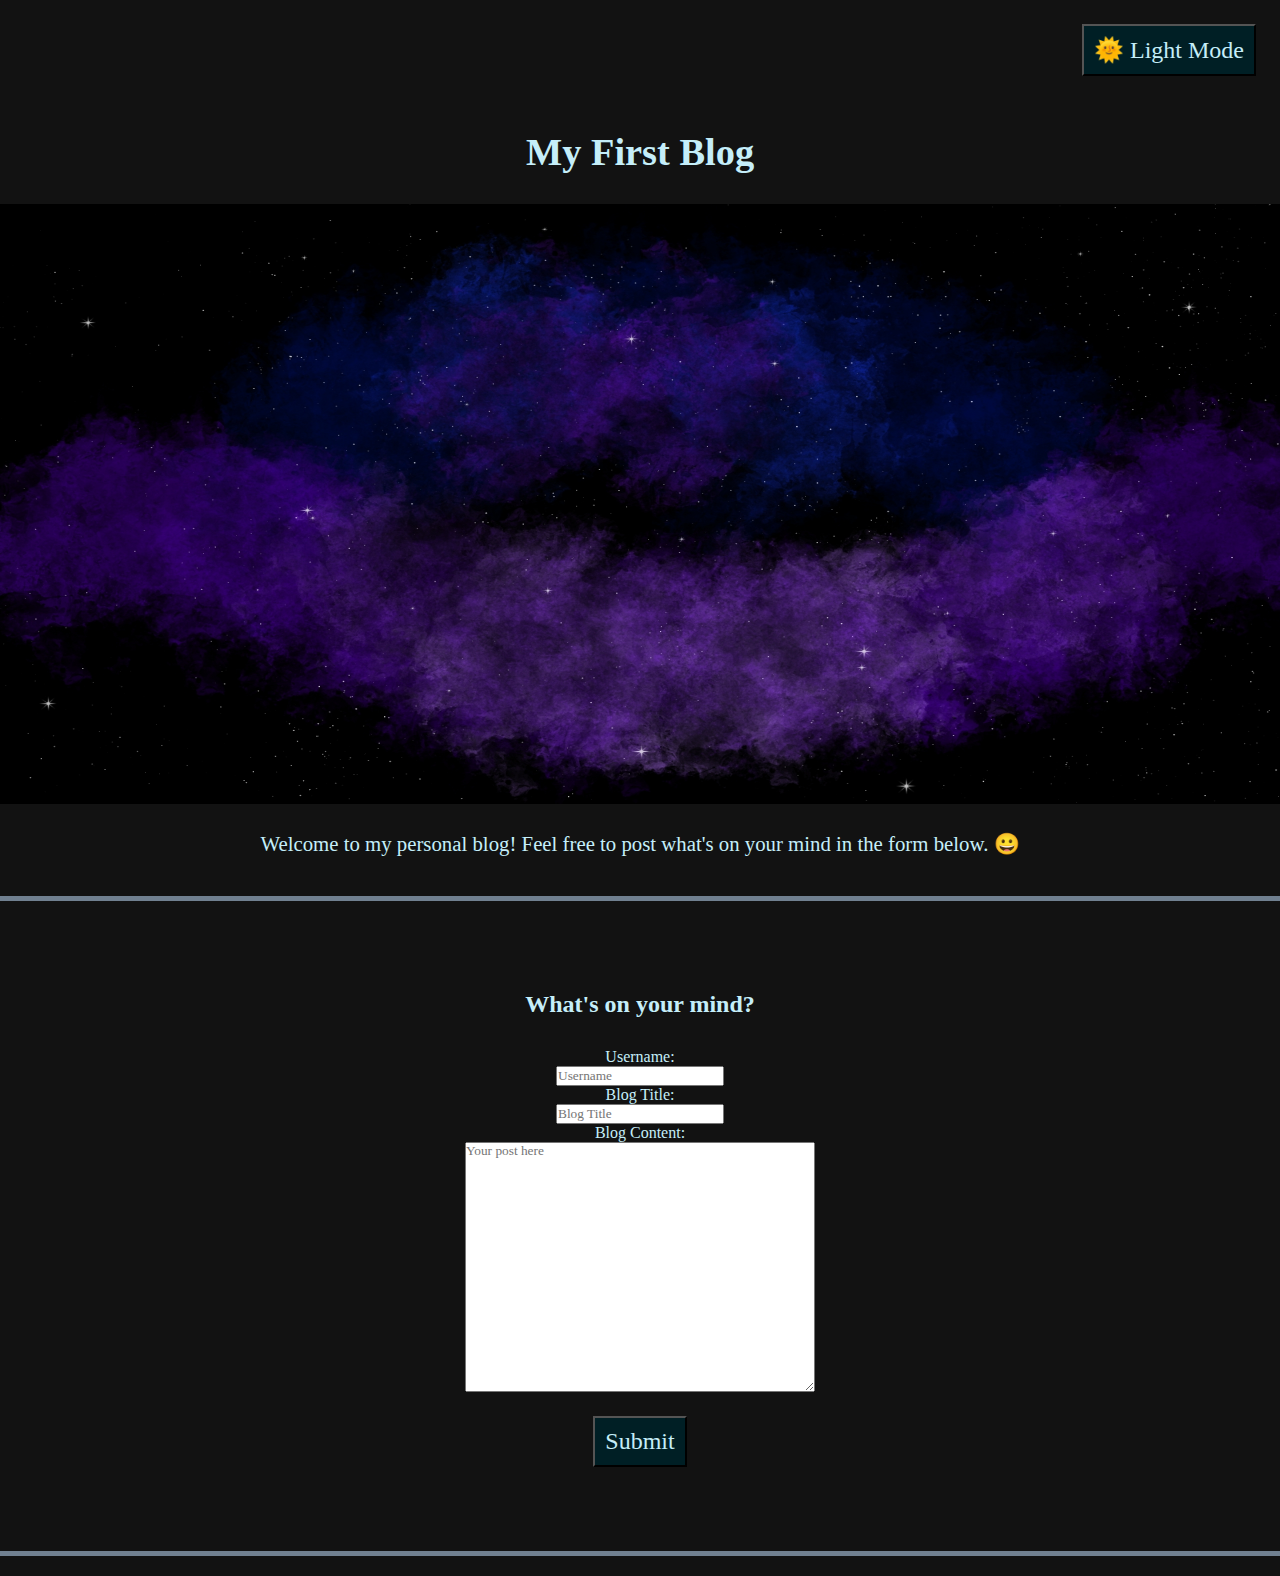
==== index.html @ ccfa7328 "Initial commit from local repo" ====
<!DOCTYPE html>
<html lang="en">

<head>
    <meta charset="UTF-8">
    <meta name="viewport" content="width=device-width, initial-scale=1.0">
    <meta http-equiv="X-UA-Compatible" content="ie=edge">
    <link rel="stylesheet" href="./assets/css/styles.css" />
    <link rel="stylesheet" href="./assets/css/form.css" />
    <title>My First Blog</title>
</head>

<body class="dark">
    <header>
        <button class="nav-bttn" id="theme-switcher"></button>
        <div class="img-container">
            <h1 class="blog-heading">My First Blog</h1>
            <img class="heading-img" src="./assets/images/galaxy.jpg" alt="Nebula and stars">
            <p>Welcome to my personal blog! Feel free to post what's on your mind in the form below. 😀</p>
        </div>
    </header>
    <form class="post-entry" id="submission">
        <h2 class="post-heading">What's on your mind?</h2>
        <label for="username">Username:</label>
        <input type="text" id="username" name="username" placeholder="Username">
        <label for="title">Blog Title:</label>
        <input type="text" id="title" name="title" placeholder="Blog Title">
        <label for="content">Blog Content:</label>
        <textarea style="height: 250px; width: 350px;" id="content" name="content"
            placeholder="Your post here"></textarea>
        <input type="submit" class="nav-bttn" id="submit" value="Submit">
    </form>
    <script src="./assets/js/form.js"></script>
    <script src="./assets/js/logic.js"></script>
</body>

</html>
---- assets/css/styles.css ----
/* Light and dark mode properties with changing text for 'theme-switcher' button */

.dark {
  --secondary: #708090;
  --surface: #121212;
  --primary-text: #c5eef9;
  --dark-text: "🌞 Light Mode";
  --border-color: hsl(231, 100%, 93%);
  --button-color: #001f25;
}

.light {
  --secondary: #7393B3;
  --surface: azure;
  --primary-text: black;
  --lit-text: "🌠 Dark Mode";
  --border-color: #247BA0;
  --button-color: #247BA0;
}

.dark #theme-switcher::before {
  content: var(--dark-text)
}

.light #theme-switcher::before {
  content: var(--lit-text);
}

*{
margin: 0px;
padding: 0px;
font-family: Cambria, Cochin, Georgia, Times, 'Times New Roman', serif;
box-sizing: border-box;
}

a{
  text-decoration: none;
}

body{
    display: block;
    padding: 0px;
    margin: 0px;
    background-color: var(--surface);
    color: var(--primary-text)
}

/* For all navigation buttons on both pages to keep consistency */
.nav-bttn {
    padding: 10px;
    margin: 24px;
    cursor: pointer;
    font-size: 24px;
    background-color: var(--button-color);
    color: var(--primary-text);
}

/* For both pages to keep a uniform looking appearance */
.blog-heading {
    font-size: 2.4rem;
    font-weight: 750;
    padding: 30px;
}

.heading-img header {
    width: 640px;
    height: 360px;
    object-position: center;
}
  
ul { 
    list-style-type: none;
    margin: 0;
    padding: 0;
}
---- assets/css/form.css ----
header {
  text-align: right;
}

header button {
  margin-right: 70px;
  margin-top: 40px;
}

.img-container { 
    display: flex;
    justify-content: center;
    align-items: center;
    flex-direction: column;
    padding: 0 0 40px;
    border-bottom: 5px solid var(--secondary);
  }

.heading-img {
  width: 100%;
  height: 600px;
  object-position: center;
}

.post-entry {
    display: flex;
    justify-content: center;
    flex-wrap: wrap;
    align-items: center;
    flex-direction: column;
    padding: 60px;
    margin-bottom: 20px;
    border-bottom: 5px solid var(--secondary); 
}

.post-heading {
    padding:30px;
}

p {
  padding-top: 28px;
  font-weight: 400;
  font-size: 1.3rem;
}
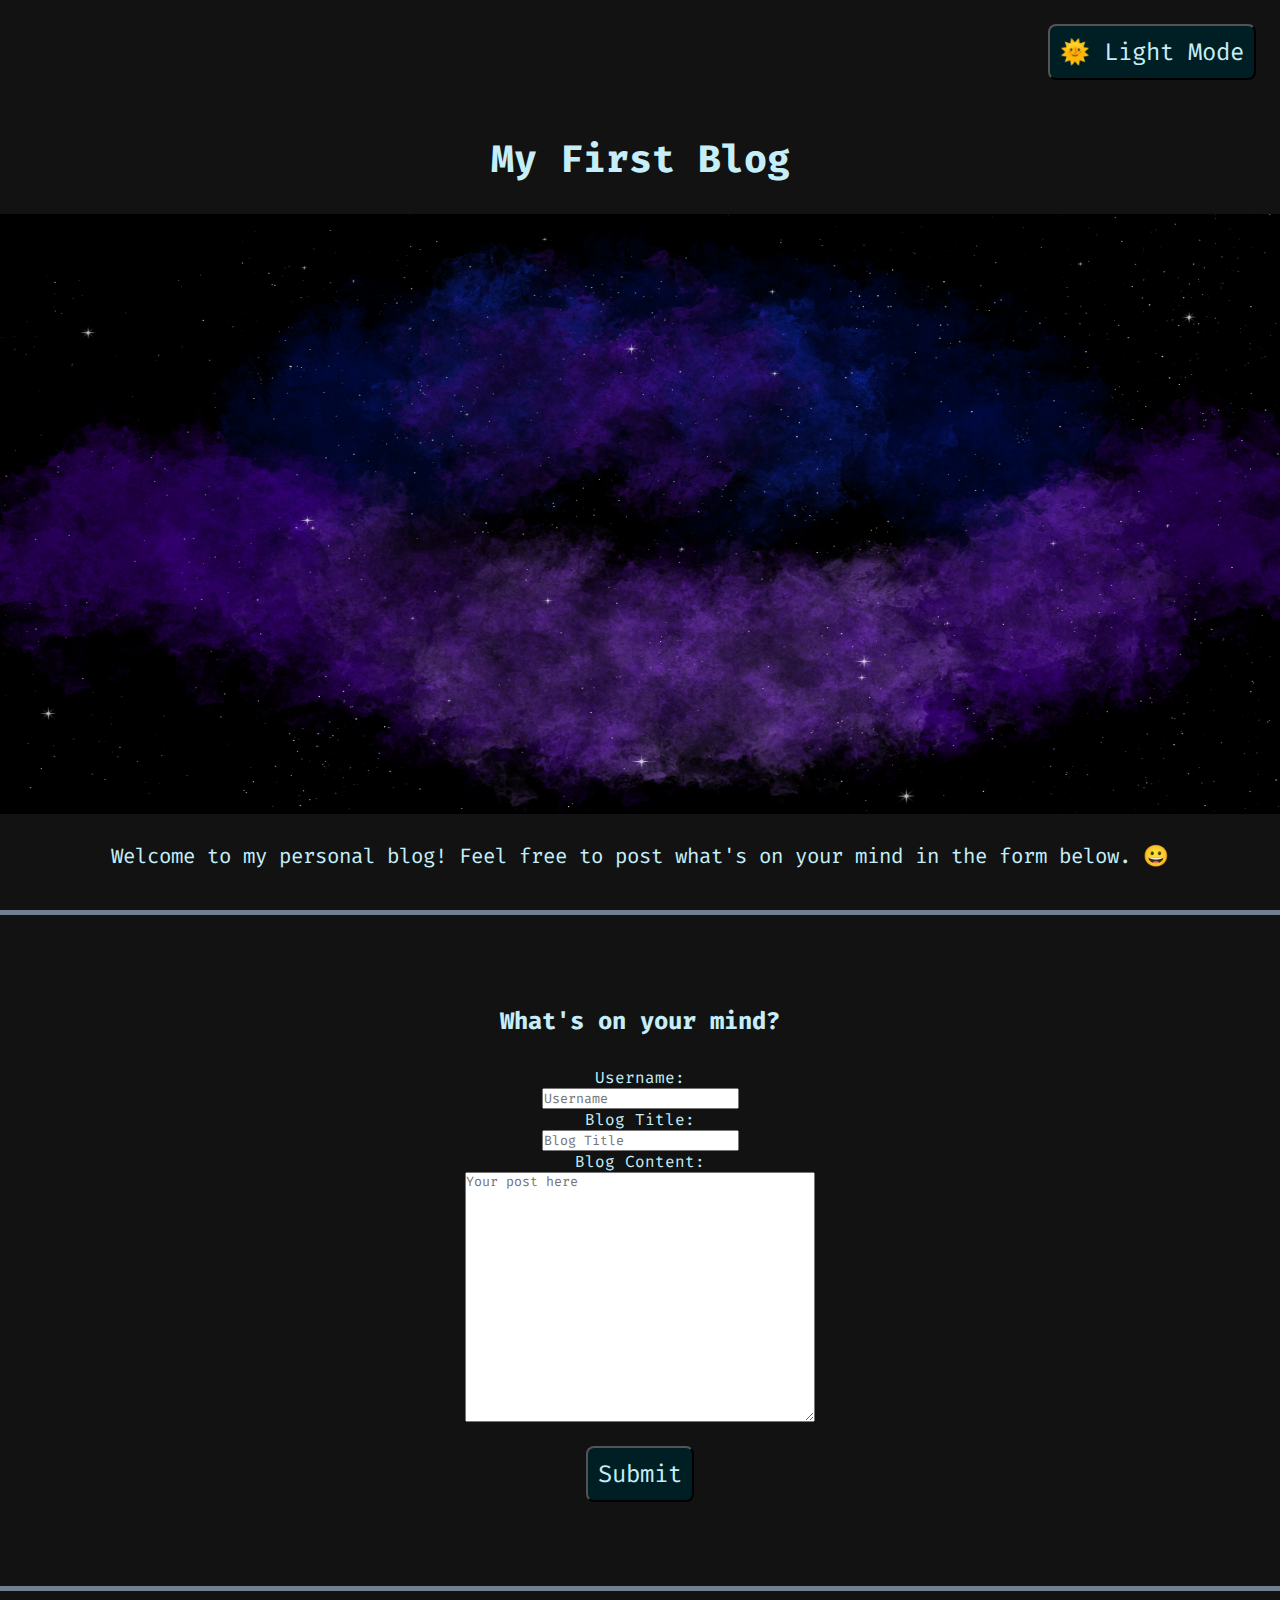
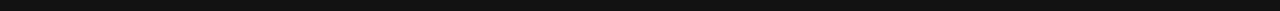
==== commit fe16f7f6: "Updated HTML, CSS, README, and added screenshots" ====
--- a/index.html
+++ b/index.html
@@ -5,6 +5,11 @@
     <meta charset="UTF-8">
     <meta name="viewport" content="width=device-width, initial-scale=1.0">
     <meta http-equiv="X-UA-Compatible" content="ie=edge">
+    <link rel="preconnect" href="https://fonts.googleapis.com">
+    <link rel="preconnect" href="https://fonts.gstatic.com" crossorigin>
+    <link
+        href="https://fonts.googleapis.com/css2?family=Fira+Code:wght@300..700&family=Urbanist:ital,wght@0,100..900;1,100..900&display=swap"
+        rel="stylesheet">
     <link rel="stylesheet" href="./assets/css/styles.css" />
     <link rel="stylesheet" href="./assets/css/form.css" />
     <title>My First Blog</title>
--- a/assets/css/styles.css
+++ b/assets/css/styles.css
@@ -29,7 +29,7 @@
 *{
 margin: 0px;
 padding: 0px;
-font-family: Cambria, Cochin, Georgia, Times, 'Times New Roman', serif;
+font-family: "Fira Code", monospace;
 box-sizing: border-box;
 }
 
@@ -53,6 +53,12 @@
     font-size: 24px;
     background-color: var(--button-color);
     color: var(--primary-text);
+    border-radius: 8px 8px 8px 8px;
+}
+
+.nav-bttn:hover {
+  box-shadow: 3px 3px 3px #aaaaaa;
+  transform: scale(1.1);
 }
 
 /* For both pages to keep a uniform looking appearance */
--- a/assets/css/form.css
+++ b/assets/css/form.css
@@ -7,6 +7,7 @@
   margin-top: 40px;
 }
 
+/* Center All Page Elements and Blog Image */
 .img-container { 
     display: flex;
     justify-content: center;
